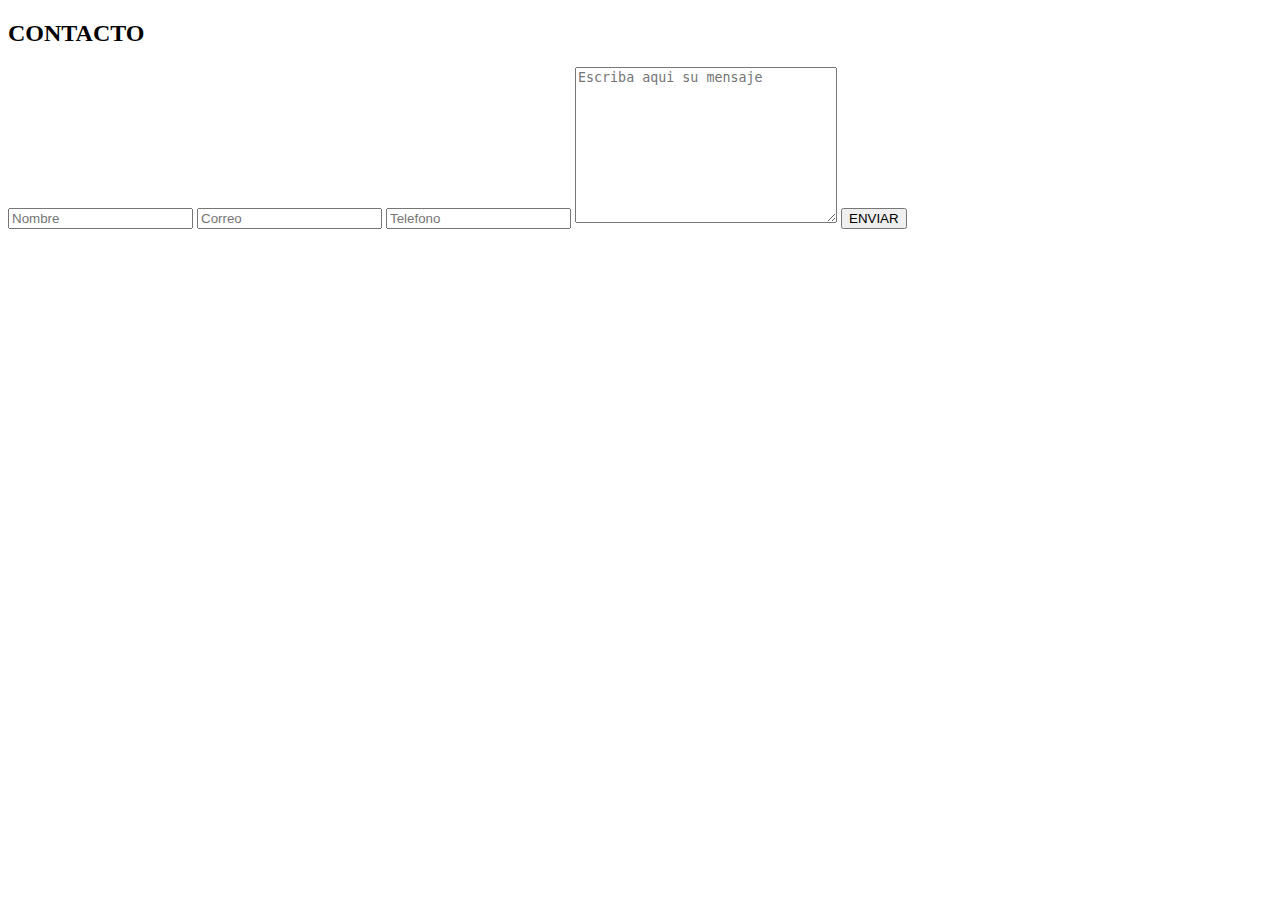
==== index.html @ 2f4ac094 "Create index.html" ====
<!DOCTYPE html>
<html lang="en">
<head>
    <meta charset="UTF-8">
    <meta http-equiv="X-UA-Compatible" content="IE=edge">
    <meta name="viewport" content="width=device-width, initial-scale=1.0">
    <title>Document</title>
    <link rel="stylesheet" href="estilosform.css">
</head>
<body>
    <form action="enviar.php" method="post">
        <h2>CONTACTO</h2>
        <input type="text" name="Nombre" placeholder="Nombre" required>
        <input type="text" name="correo" placeholder="Correo" required>
        <input type="text" name="telefono" placeholder="Telefono"required>
        <textarea name="mensaje" id="" cols="30" rows="10" placeholder="Escriba aqui su mensaje" required></textarea>
        <input type="submit" value="ENVIAR" id="boton" >
    </form>
</body>
</html>
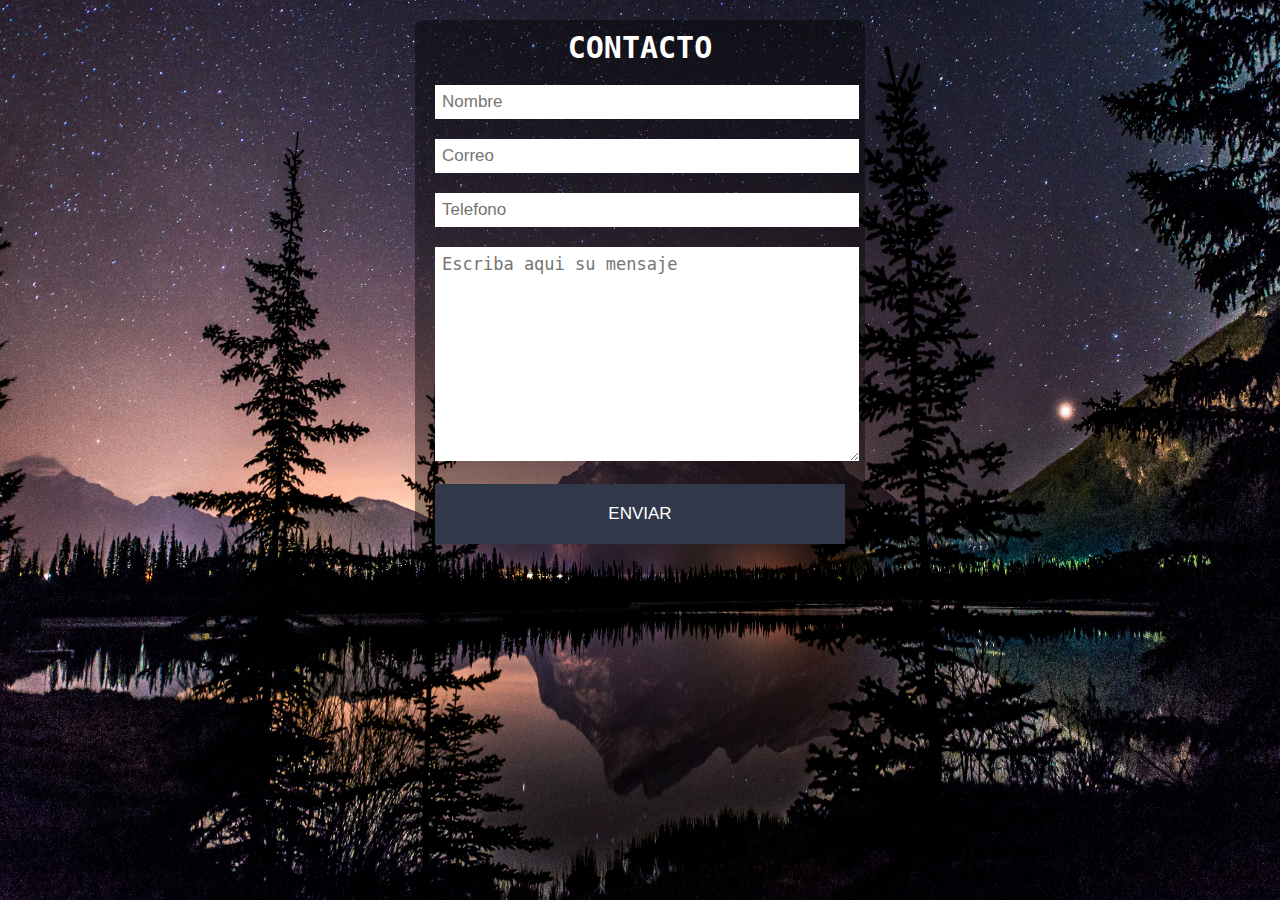
==== commit 27b1134b: "Add files via upload" ====
--- a/index.html
+++ b/index.html
@@ -1,20 +1,20 @@
-<!DOCTYPE html>
-<html lang="en">
-<head>
-    <meta charset="UTF-8">
-    <meta http-equiv="X-UA-Compatible" content="IE=edge">
-    <meta name="viewport" content="width=device-width, initial-scale=1.0">
-    <title>Document</title>
-    <link rel="stylesheet" href="estilosform.css">
-</head>
-<body>
-    <form action="enviar.php" method="post">
-        <h2>CONTACTO</h2>
-        <input type="text" name="Nombre" placeholder="Nombre" required>
-        <input type="text" name="correo" placeholder="Correo" required>
-        <input type="text" name="telefono" placeholder="Telefono"required>
-        <textarea name="mensaje" id="" cols="30" rows="10" placeholder="Escriba aqui su mensaje" required></textarea>
-        <input type="submit" value="ENVIAR" id="boton" >
-    </form>
-</body>
-</html>
+<!DOCTYPE html>
+<html lang="en">
+<head>
+    <meta charset="UTF-8">
+    <meta http-equiv="X-UA-Compatible" content="IE=edge">
+    <meta name="viewport" content="width=device-width, initial-scale=1.0">
+    <title>Document</title>
+    <link rel="stylesheet" href="estilosform.css">
+</head>
+<body>
+    <form action="enviar.php" method="post">
+        <h2>CONTACTO</h2>
+        <input type="text" name="nombre" placeholder="Nombre" required>
+        <input type="text" name="correo" placeholder="Correo" required>
+        <input type="text" name="telefono" placeholder="Telefono"required>
+        <textarea name="mensaje" id="" cols="30" rows="10" placeholder="Escriba aqui su mensaje" required></textarea>
+        <input type="submit" value="ENVIAR" id="boton" >
+    </form>
+</body>
+</html>--- a/estilosform.css
+++ b/estilosform.css
@@ -0,0 +1,63 @@
+body{
+    background-image: url(imagen.jpeg);
+    background-size: 100vw 100vh;
+    background-attachment: fixed;
+    margin: 0;
+    font-family: monospace;
+}
+
+form{
+    width: 450px;
+    margin: auto;
+    background-color: rgba(0, 0, 0, 0.4);
+    padding: 10px 20px;
+    box-sizing: border-box;
+    margin-top: 20px;
+    border-radius: 7px;
+}
+
+h2{
+    color: white;
+    text-align: center;
+    margin: 0;
+    font-size: 30px;
+    margin-bottom: 20px;
+}
+
+input, textarea {
+    width: 100%;
+    margin-bottom: 20px;
+    padding: 7px;
+    box-sizing: border-boxs;
+    font-size: 17px;
+    border: none;
+}
+
+textarea{
+    min-height: 100px;
+    max-height: 200px;
+}
+
+#boton{
+    background: #31384A;
+    color: #fff;
+    padding: 20px;
+}
+
+#boton:hover{
+    cursor: pointer;
+}
+
+@media (max-width:480px){
+    form{
+        width: 100%;
+    }
+}
+
+h1{
+    text-align: center;
+    color: white;
+    font-size: 40px;
+    background: (0,0,0,0.4);
+    margin-top: 20px;
+}